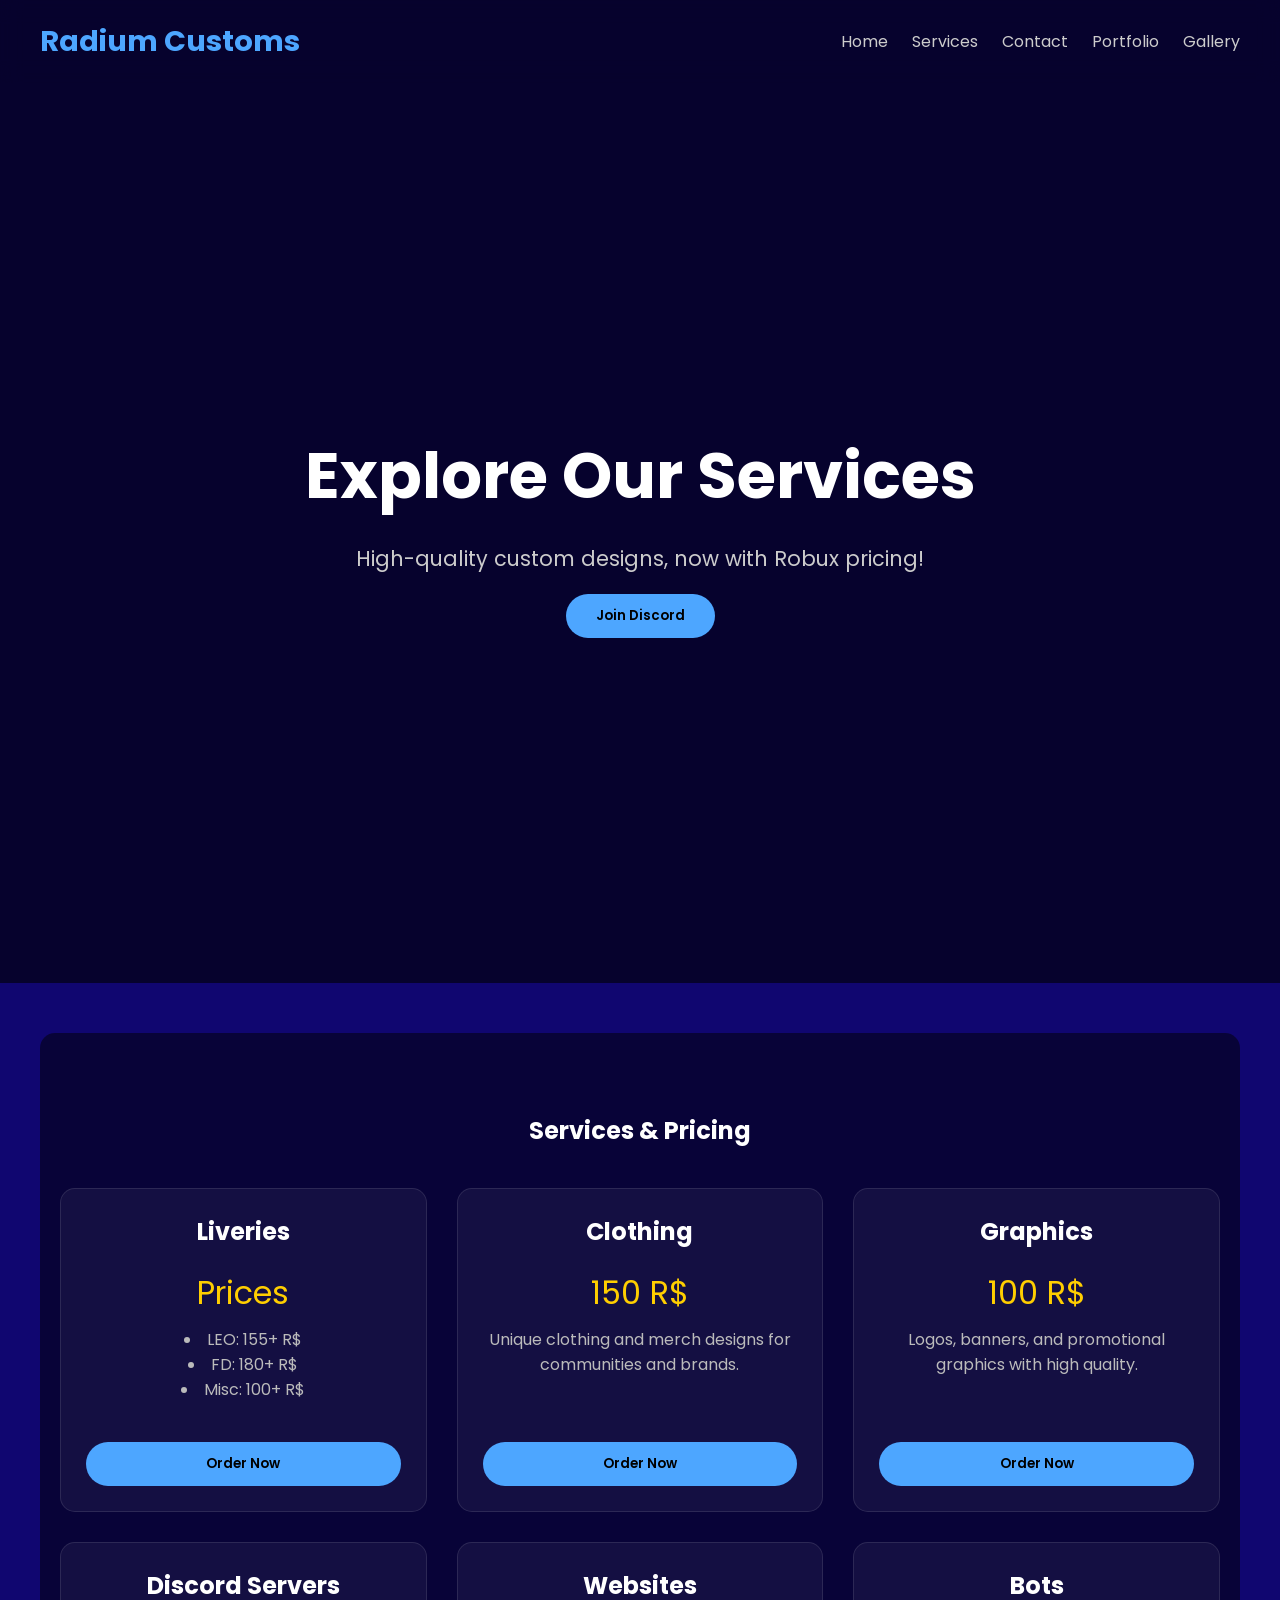
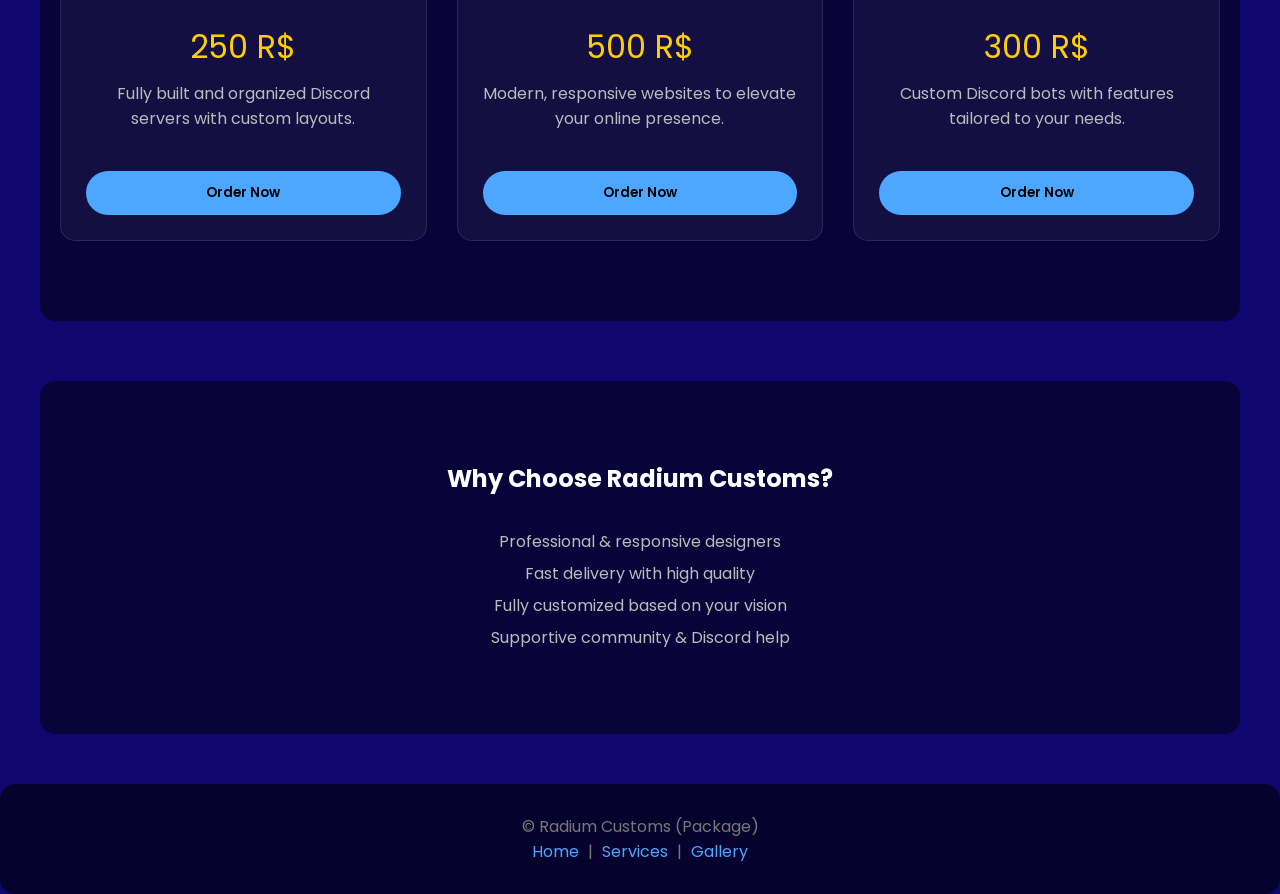
==== services.html @ f74edf77 "Add files via upload" ====
<!DOCTYPE html>
<html lang="en">
<head>
<meta charset="UTF-8">
<meta name="viewport" content="width=device-width, initial-scale=1.0">
<title>Radium Customs — Services</title>
<link href="https://fonts.googleapis.com/css2?family=Poppins:wght@300;400;600;700&display=swap" rel="stylesheet">
<style>
*{margin:0;padding:0;box-sizing:border-box;font-family:'Poppins',sans-serif}

body{
  background:#100670;
  color:#fff;
  opacity:0;
  transition: opacity 0.8s ease-in-out;
}

/* MATCH HEADER */
header{
  display:flex;
  justify-content:space-between;
  align-items:center;
  padding:20px 40px;
  background:rgba(0,0,0,0.6);
  backdrop-filter:blur(10px);
}

.logo{font-size:1.8rem;font-weight:700;color:#4da6ff}

nav a{
  margin-left:20px;
  color:#ccc;
  text-decoration:none;
  transition:.3s
}
nav a:hover{color:#4da6ff}

/* MATCH HERO SIZE */
.hero{
  height:100vh; /* changed from 60vh */
  display:flex;
  align-items:center;
  justify-content:center;
  text-align:center;
  background:url('file:///C:/Users/jacki/Downloads/image.png') center/cover no-repeat;
  position:relative;
}

.hero::after{
  content:"";
  position:absolute;
  inset:0;
  background:rgba(0,0,0,0.6)
}

.hero-content{
  position:relative;
  z-index:2;
  max-width:800px
}

/* MATCH TEXT SIZE */
.hero h1{
  font-size:4rem; /* was 3.5rem */
  margin-bottom:20px
}

.hero p{
  font-size:1.3rem; /* was 1.2rem */
  color:#ccc
}

.btn{
  padding:12px 30px;
  border:none;
  border-radius:30px;
  background:#4da6ff;
  color:#000;
  font-weight:600;
  cursor:pointer;
  transition:.3s;
  margin-top:20px
}
.btn:hover{transform:scale(1.05)}

/* MATCH SECTION STYLE */
section{
  padding:80px 20px; /* was 60px */
  max-width:1200px;
  margin:auto;
  background:rgba(0,0,0,0.5);
  border-radius:15px;
  margin-bottom:40px;
  transition:all .5s;
}

/* CARDS (unchanged) */
.cards{
  display:grid;
  grid-template-columns:repeat(auto-fit,minmax(280px,1fr));
  gap:30px
}

.card{
  background:rgba(255,255,255,0.05);
  padding:25px;
  border-radius:15px;
  transition:.3s;
  border:1px solid rgba(255,255,255,0.1);
  text-align:center;
  display:flex;
  flex-direction:column;
  justify-content:space-between
}

.card:hover{
  transform:translateY(-10px);
  box-shadow:0 10px 30px rgba(77,166,255,0.3)
}

.card h2{margin-bottom:10px}

.price{
  font-size:2rem;
  color:#ffce00;
  margin:10px 0
}

.desc{
  color:#bbb;
  margin-bottom:20px;
  flex-grow:1
}

/* MATCH FOOTER */
.footer{
  padding:30px;
  text-align:center;
  color:#777;
  background:rgba(0,0,0,0.6); /* was solid */
  margin-top:50px;
  border-radius:15px;
}

.footer a{
  color:#4da6ff;
  text-decoration:none;
  margin:0 5px
}
</style>
</head>
<body>

<header>
<div class="logo">Radium Customs</div>
<nav>
<a href="index.html">Home</a>
<a href="services.html">Services</a>
<a href="#" onclick="window.open('https://discord.com','_blank')">Contact</a>
<a href="#" onclick="window.open('https://discord.gg/xgPbjEj2fz','_blank')">Portfolio</a>
<a href="gallery.html">Gallery</a>
</nav>
</header>

<div class="hero">
<div class="hero-content">
<h1>Explore Our Services</h1>
<p>High-quality custom designs, now with Robux pricing!</p>
<button class="btn" onclick="window.open('https://discord.com','_blank')">Join Discord</button>
</div>
</div>
<br>
<br>
<section>
<h2 style="text-align:center;margin-bottom:40px">Services & Pricing</h2>
<div class="cards">

<div class="card">
<h2>Liveries</h2>
<div class="price"> Prices</div>
<div class="desc">
<li>LEO: 155+ R$</li>
<li>FD: 180+ R$</li>
<li>Misc: 100+ R$</li>
</div>
<button class="btn" onclick="window.open('https://discord.gg/pDvRE8YFgQ','_blank')">Order Now</button>
</div>

<div class="card">
<h2>Clothing</h2>
<div class="price">150 R$</div>
<div class="desc">Unique clothing and merch designs for communities and brands.</div>
<button class="btn" onclick="window.open('https://discord.gg/pDvRE8YFgQ','_blank')">Order Now</button>
</div>

<div class="card">
<h2>Graphics</h2>
<div class="price">100 R$</div>
<div class="desc">Logos, banners, and promotional graphics with high quality.</div>
<button class="btn" onclick="window.open('https://discord.gg/pDvRE8YFgQ','_blank')">Order Now</button>
</div>

<div class="card">
<h2>Discord Servers</h2>
<div class="price">250 R$</div>
<div class="desc">Fully built and organized Discord servers with custom layouts.</div>
<button class="btn" onclick="window.open('https://discord.gg/pDvRE8YFgQ','_blank')">Order Now</button>
</div>

<div class="card">
<h2>Websites</h2>
<div class="price">500 R$</div>
<div class="desc">Modern, responsive websites to elevate your online presence.</div>
<button class="btn" onclick="window.open('https://discord.gg/pDvRE8YFgQ','_blank')">Order Now</button>
</div>

<div class="card">
<h2>Bots</h2>
<div class="price">300 R$</div>
<div class="desc">Custom Discord bots with features tailored to your needs.</div>
<button class="btn" onclick="window.open('https://discord.gg/pDvRE8YFgQ','_blank')">Order Now</button>
</div>

</div>
</section>

<section style="text-align:center;margin-top:60px">
<h2>Why Choose Radium Customs?</h2>
<ul style="list-style:none;margin-top:30px;color:#bbb;max-width:700px;margin-left:auto;margin-right:auto;line-height:2">
<li>Professional & responsive designers</li>
<li>Fast delivery with high quality</li>
<li>Fully customized based on your vision</li>
<li>Supportive community & Discord help</li>
</ul>
</section>

<div class="footer">
<p>© Radium Customs (Package)</p>
<div>
<a href="index.html">Home</a> |
<a href="services.html">Services</a> |
<a href="gallery.html">Gallery</a>
</div>
</div>

<script>
window.addEventListener('load', () => {
  document.body.style.opacity = '1';
});

const links = document.querySelectorAll('.smooth-link');
links.forEach(link => {
  link.addEventListener('click', e => {
    e.preventDefault();
    document.body.style.opacity = '0';
    setTimeout(() => {
      window.location.href = link.href;
    }, 500);
  });
});
</script>

</body>
</html>
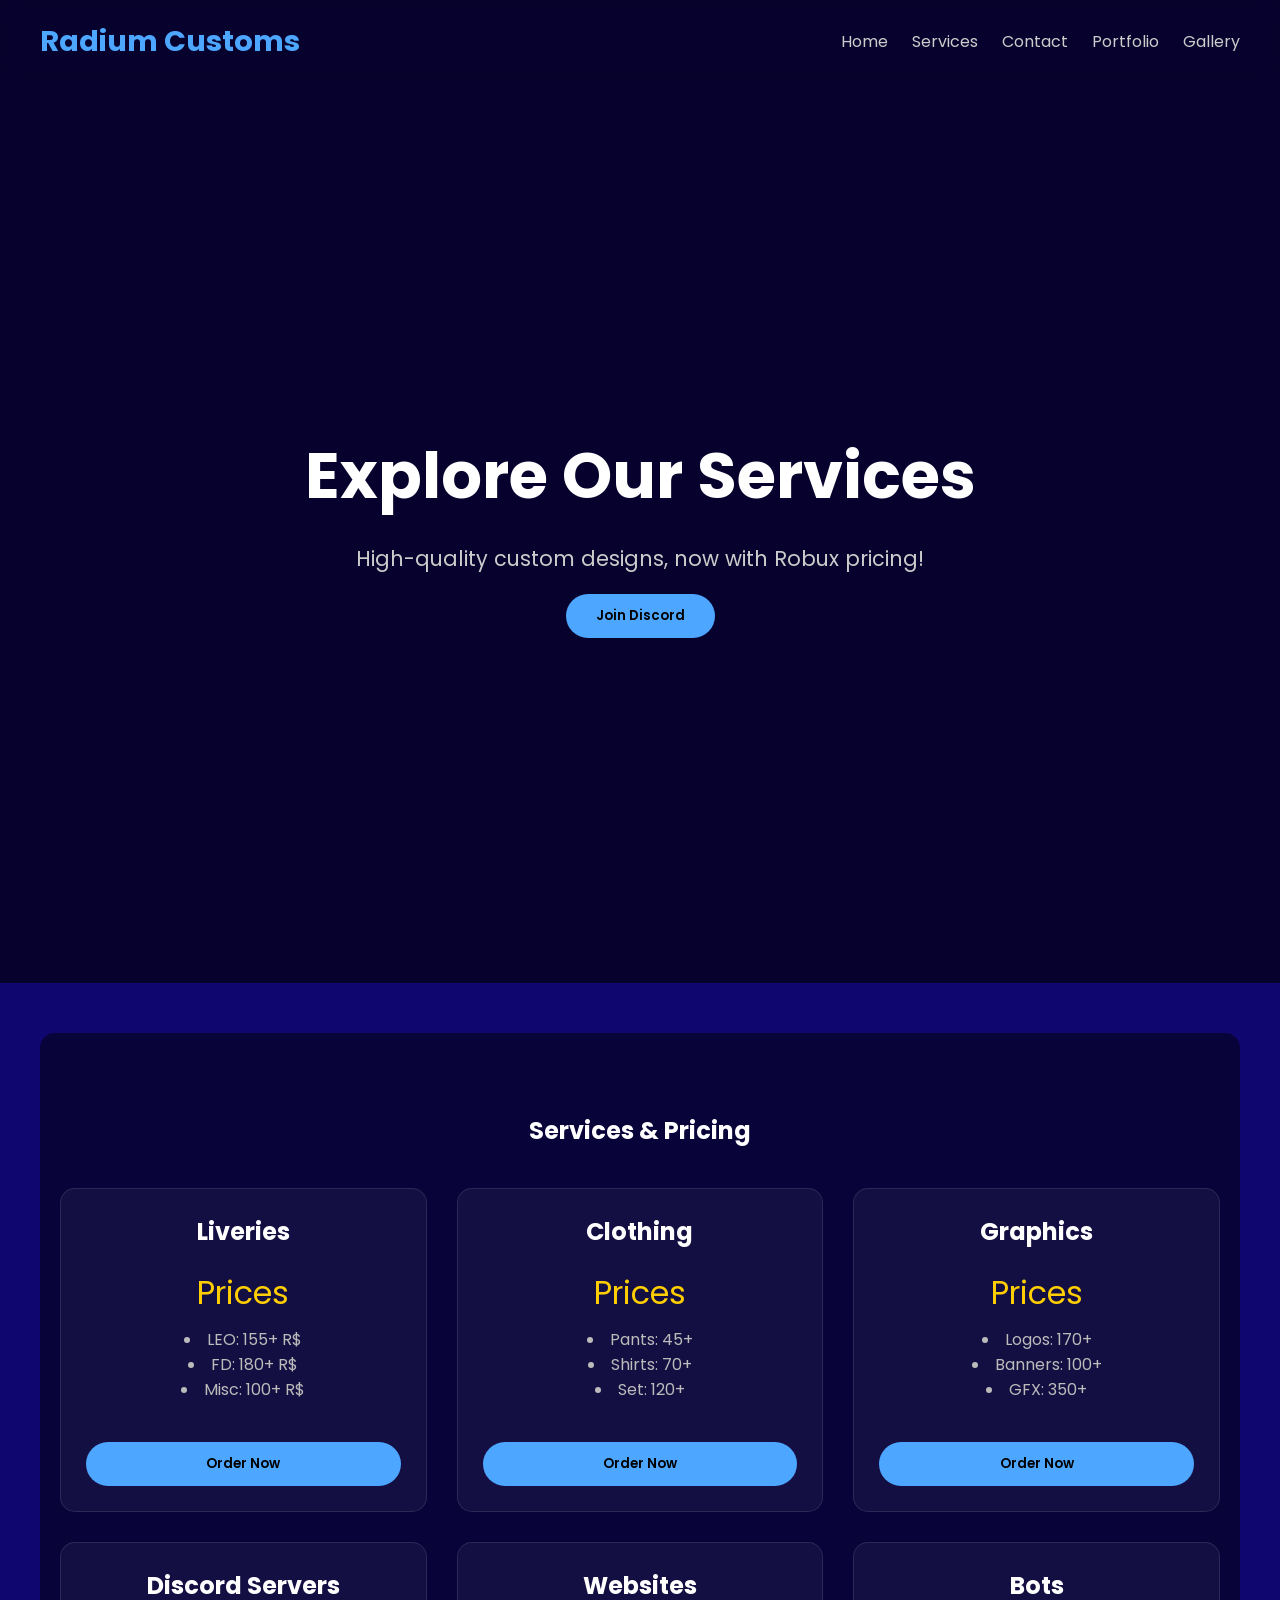
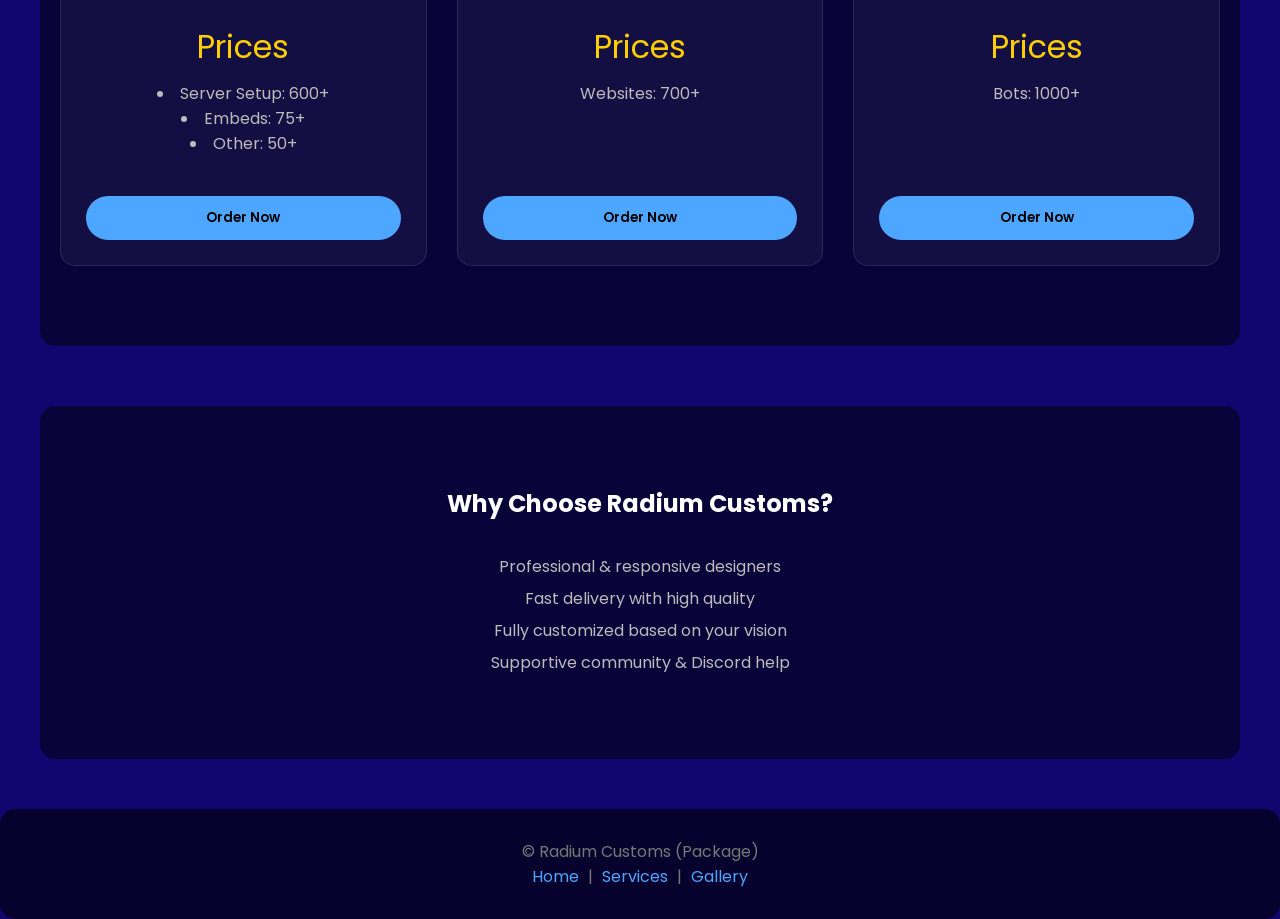
==== commit 72f385a6: "Refactor services.html for improved structure" ====
--- a/services.html
+++ b/services.html
@@ -12,7 +12,7 @@
   background:#100670;
   color:#fff;
   opacity:0;
-  transition: opacity 0.8s ease-in-out;
+  transition: opacity 0.8S ease-in-out;
 }
 
 /* MATCH HEADER */
@@ -27,13 +27,13 @@
 
 .logo{font-size:1.8rem;font-weight:700;color:#4da6ff}
 
-nav a{
+nav A{
   margin-left:20px;
   color:#ccc;
   text-decoration:none;
-  transition:.3s
-}
-nav a:hover{color:#4da6ff}
+  transition:.3S
+}
+nav A:hover{color:#4da6ff}
 
 /* MATCH HERO SIZE */
 .hero{
@@ -65,7 +65,7 @@
   margin-bottom:20px
 }
 
-.hero p{
+.hero P{
   font-size:1.3rem; /* was 1.2rem */
   color:#ccc
 }
@@ -78,7 +78,7 @@
   color:#000;
   font-weight:600;
   cursor:pointer;
-  transition:.3s;
+  transition:.3S;
   margin-top:20px
 }
 .btn:hover{transform:scale(1.05)}
@@ -91,7 +91,7 @@
   background:rgba(0,0,0,0.5);
   border-radius:15px;
   margin-bottom:40px;
-  transition:all .5s;
+  transition:all .5S;
 }
 
 /* CARDS (unchanged) */
@@ -105,7 +105,7 @@
   background:rgba(255,255,255,0.05);
   padding:25px;
   border-radius:15px;
-  transition:.3s;
+  transition:.3S;
   border:1px solid rgba(255,255,255,0.1);
   text-align:center;
   display:flex;
@@ -142,7 +142,7 @@
   border-radius:15px;
 }
 
-.footer a{
+.footer A{
   color:#4da6ff;
   text-decoration:none;
   margin:0 5px
@@ -154,18 +154,18 @@
 <header>
 <div class="logo">Radium Customs</div>
 <nav>
-<a href="index.html">Home</a>
-<a href="services.html">Services</a>
-<a href="#" onclick="window.open('https://discord.com','_blank')">Contact</a>
-<a href="#" onclick="window.open('https://discord.gg/xgPbjEj2fz','_blank')">Portfolio</a>
-<a href="gallery.html">Gallery</a>
+<A href="index.html">Home</A>
+<A href="services.html">Services</A>
+<A href="#" onclick="window.open('https://discord.com','_blank')">Contact</A>
+<A href="#" onclick="window.open('https://discord.gg/xgPbjEj2fz','_blank')">Portfolio</A>
+<A href="gallery.html">Gallery</A>
 </nav>
 </header>
 
 <div class="hero">
 <div class="hero-content">
 <h1>Explore Our Services</h1>
-<p>High-quality custom designs, now with Robux pricing!</p>
+<P>High-quality custom designs, now with Robux pricing!</P>
 <button class="btn" onclick="window.open('https://discord.com','_blank')">Join Discord</button>
 </div>
 </div>
@@ -188,36 +188,37 @@
 
 <div class="card">
 <h2>Clothing</h2>
-<div class="price">150 R$</div>
-<div class="desc">Unique clothing and merch designs for communities and brands.</div>
+<div class="price">Prices</div>
+<div class="desc"><Li>Pants: 45+</Li><Li>Shirts: 70+</Li><Li>Set: 120+</Li></div>
 <button class="btn" onclick="window.open('https://discord.gg/pDvRE8YFgQ','_blank')">Order Now</button>
 </div>
 
 <div class="card">
 <h2>Graphics</h2>
-<div class="price">100 R$</div>
-<div class="desc">Logos, banners, and promotional graphics with high quality.</div>
+<div class="price">Prices</div>
+<div class="desc"><Li>Logos: 170+</Li>
+<Li>Banners: 100+</Li><Li>GFX: 350+</Li></div>
 <button class="btn" onclick="window.open('https://discord.gg/pDvRE8YFgQ','_blank')">Order Now</button>
 </div>
 
 <div class="card">
 <h2>Discord Servers</h2>
-<div class="price">250 R$</div>
-<div class="desc">Fully built and organized Discord servers with custom layouts.</div>
+<div class="price">Prices</div>
+<div class="desc"><Li>Server Setup: 600+</Li><Li>Embeds: 75+</Li><Li>Other: 50+</Li></div>
 <button class="btn" onclick="window.open('https://discord.gg/pDvRE8YFgQ','_blank')">Order Now</button>
 </div>
 
 <div class="card">
 <h2>Websites</h2>
-<div class="price">500 R$</div>
-<div class="desc">Modern, responsive websites to elevate your online presence.</div>
+<div class="price">Prices</div>
+<div class="desc">Websites: 700+</div>
 <button class="btn" onclick="window.open('https://discord.gg/pDvRE8YFgQ','_blank')">Order Now</button>
 </div>
 
 <div class="card">
 <h2>Bots</h2>
-<div class="price">300 R$</div>
-<div class="desc">Custom Discord bots with features tailored to your needs.</div>
+<div class="price">Prices</div>
+<div class="desc">Bots: 1000+</div>
 <button class="btn" onclick="window.open('https://discord.gg/pDvRE8YFgQ','_blank')">Order Now</button>
 </div>
 
@@ -235,11 +236,11 @@
 </section>
 
 <div class="footer">
-<p>© Radium Customs (Package)</p>
+<P>© Radium Customs (Package)</P>
 <div>
-<a href="index.html">Home</a> |
-<a href="services.html">Services</a> |
-<a href="gallery.html">Gallery</a>
+<A href="index.html">Home</A> |
+<A href="services.html">Services</A> |
+<A href="gallery.html">Gallery</A>
 </div>
 </div>
 
@@ -250,8 +251,8 @@
 
 const links = document.querySelectorAll('.smooth-link');
 links.forEach(link => {
-  link.addEventListener('click', e => {
-    e.preventDefault();
+  link.addEventListener('click', E => {
+    E.preventDefault();
     document.body.style.opacity = '0';
     setTimeout(() => {
       window.location.href = link.href;
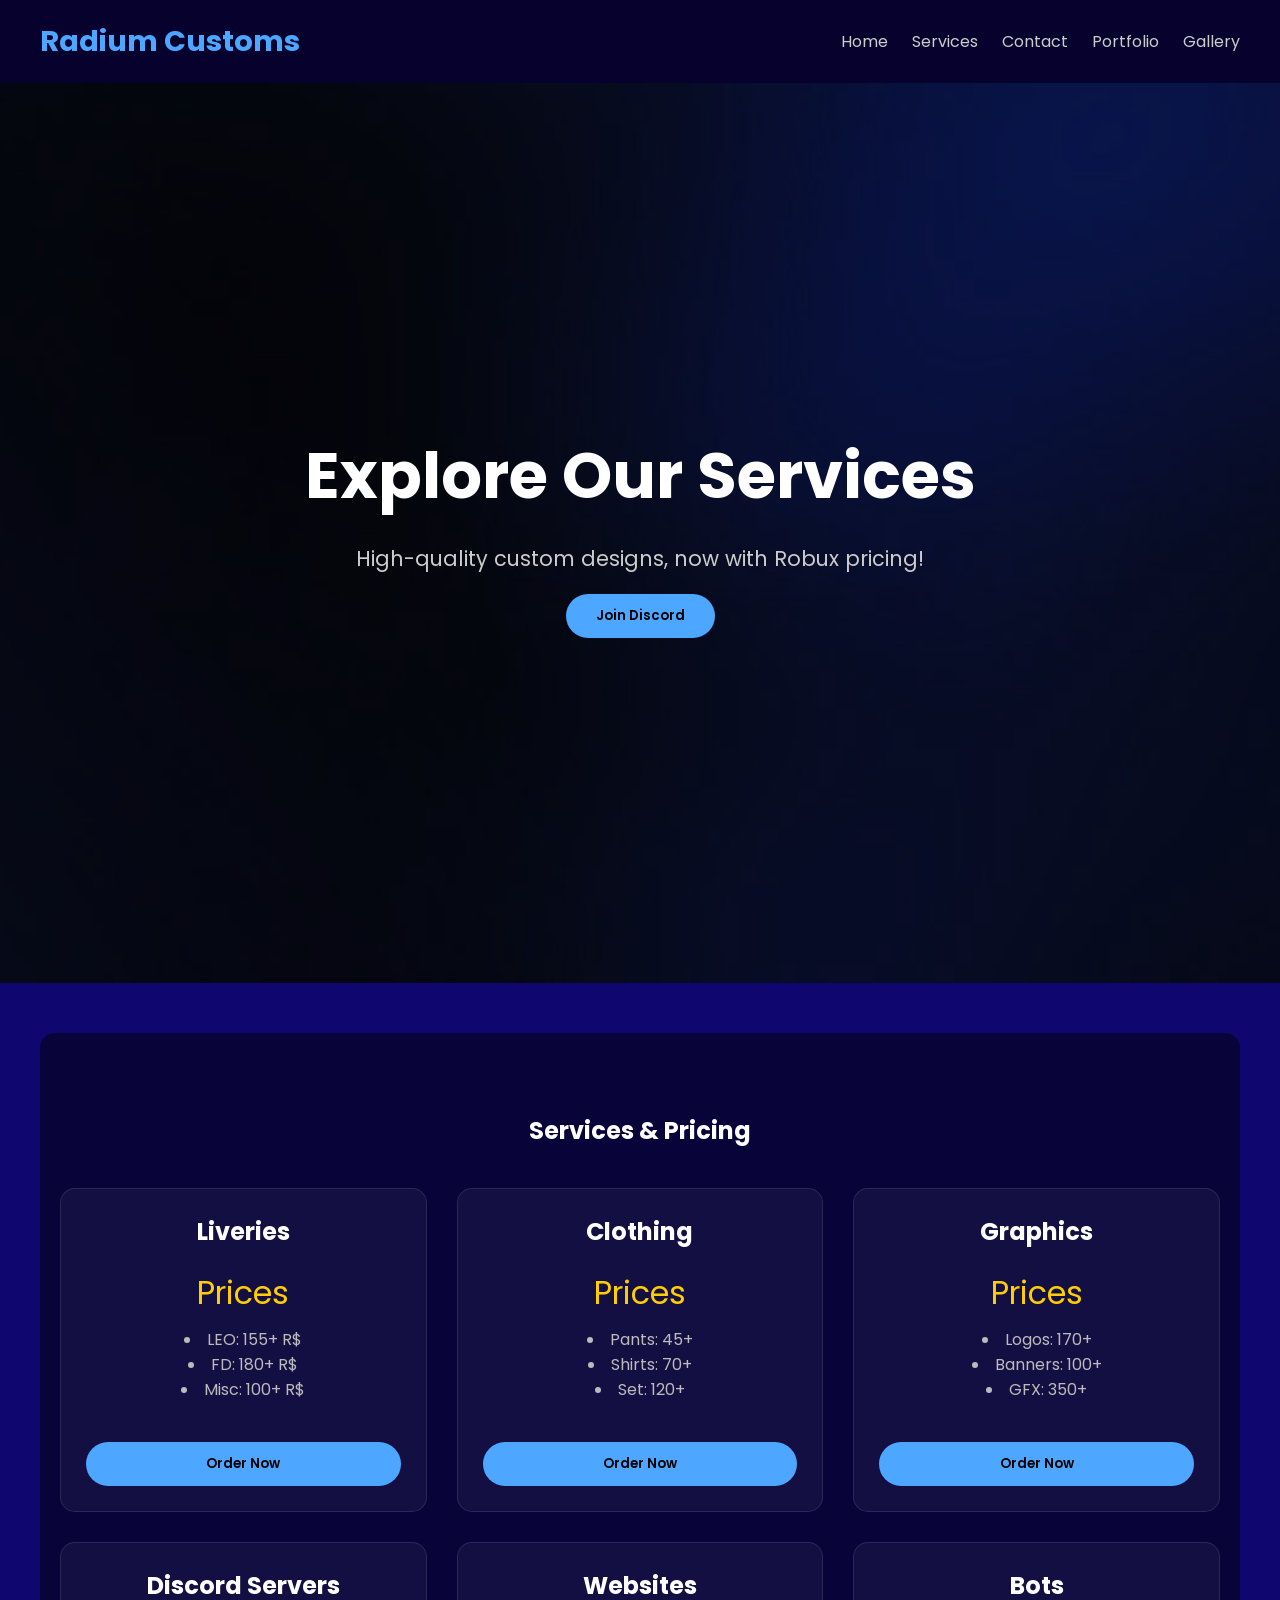
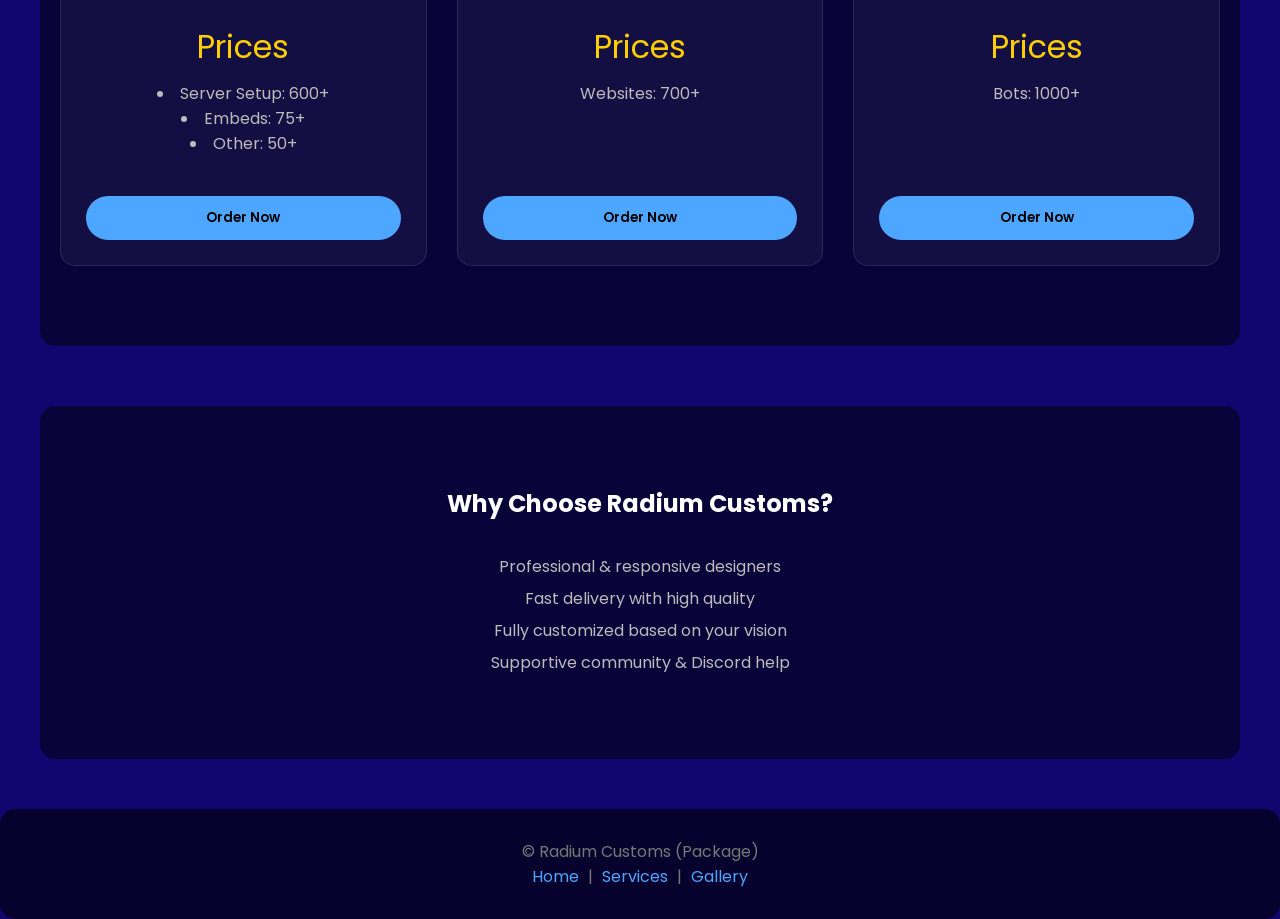
==== commit a9c94db9: "Refactor services.html for improved structure" ====
--- a/services.html
+++ b/services.html
@@ -42,7 +42,7 @@
   align-items:center;
   justify-content:center;
   text-align:center;
-  background:url('file:///C:/Users/jacki/Downloads/image.png') center/cover no-repeat;
+  background:url('image.png') center/cover no-repeat;
   position:relative;
 }
 
